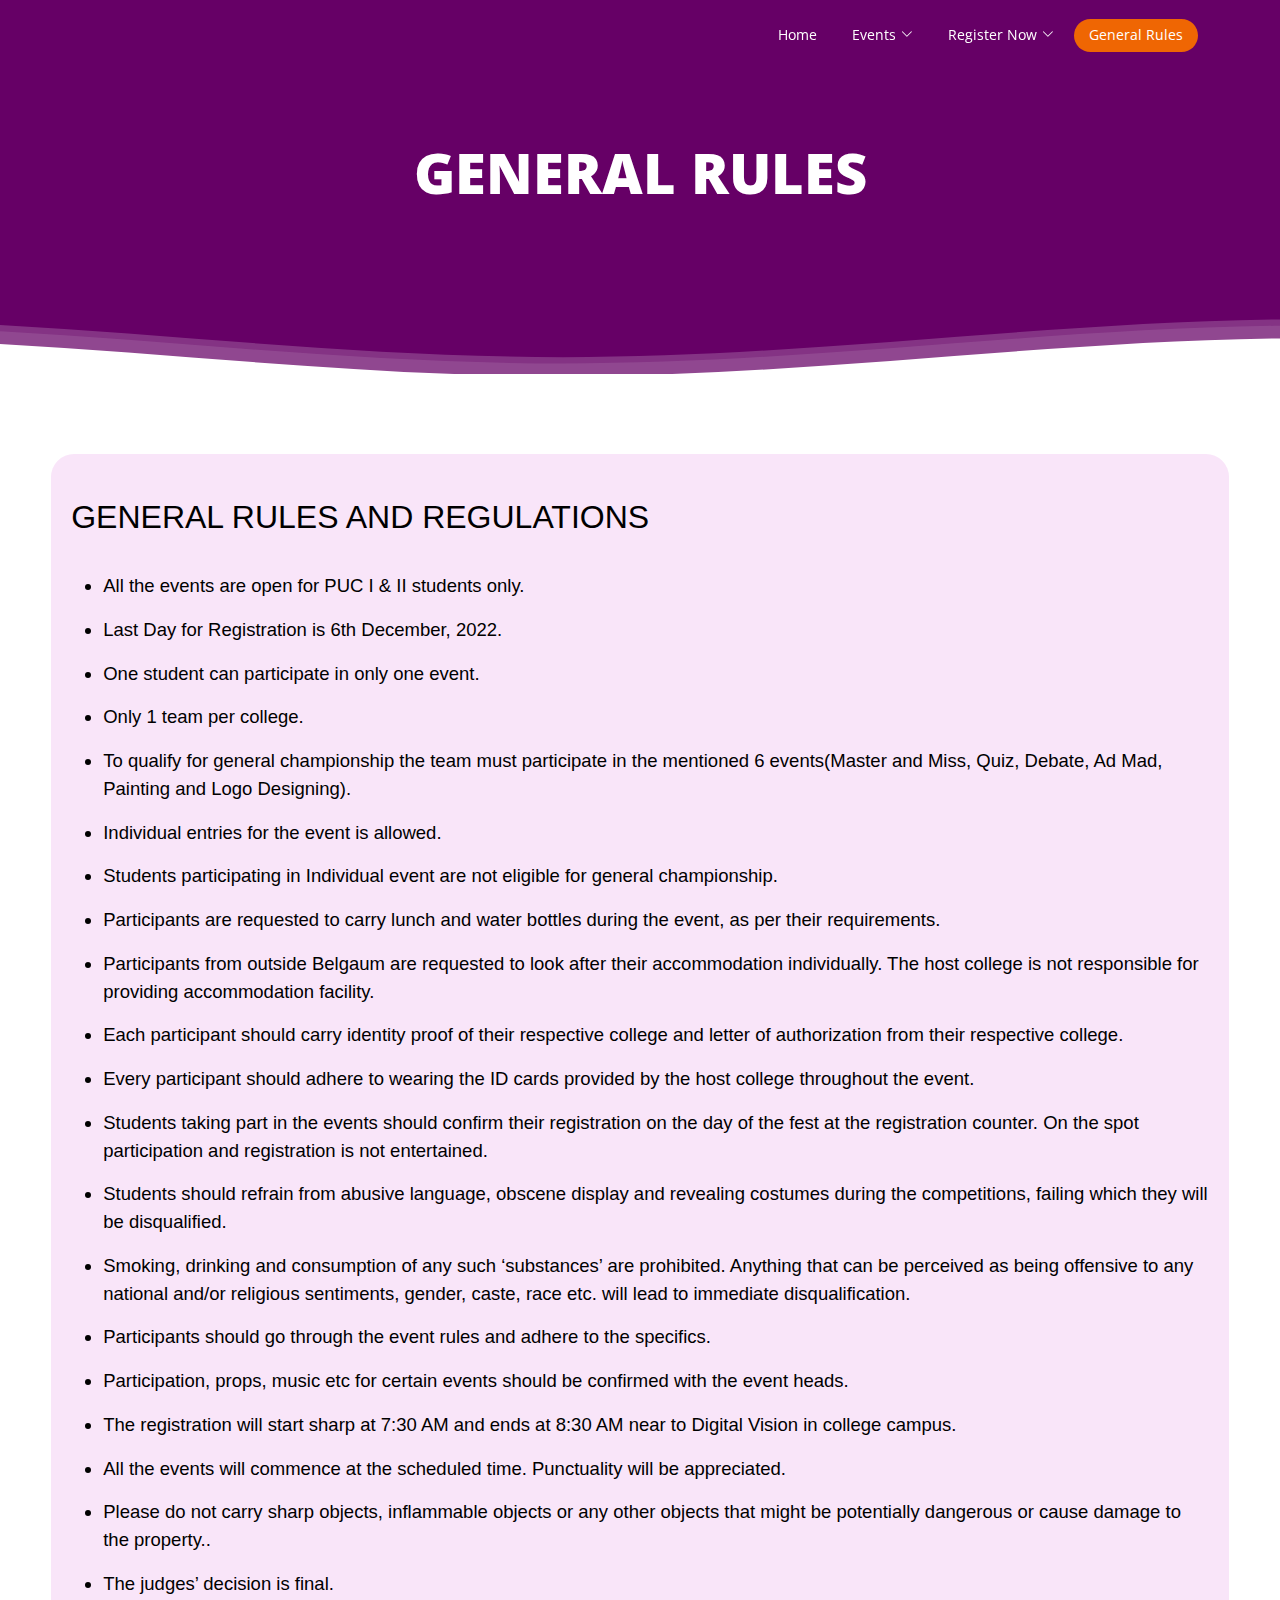
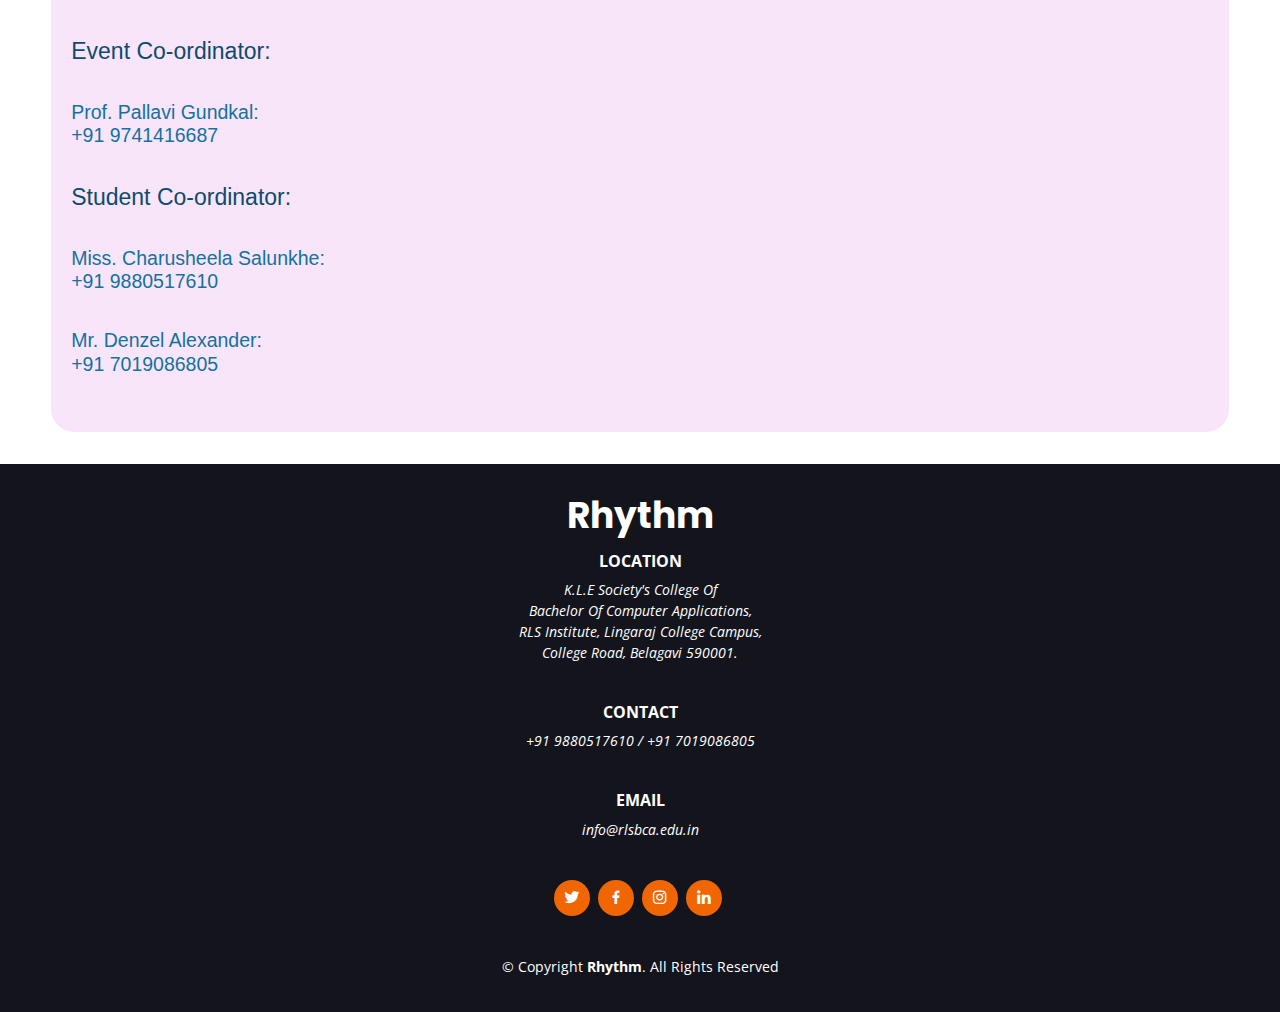
==== general_rules.html @ 954824b0 "Add files via upload" ====
<!DOCTYPE html>
<html lang="en">

<head>
  <meta charset="utf-8">
  <meta content="width=device-width, initial-scale=1.0" name="viewport">

  <title>GENERAL RULES</title>
  <meta content="" name="description">
  <meta content="" name="keywords">

  <!-- Favicons -->
  <link href="assets/img/favicon.png" rel="icon">
  <link href="assets/img/apple-touch-icon.png" rel="apple-touch-icon">

  <!-- Google Fonts -->
  <link href="https://fonts.googleapis.com/css?family=Open+Sans:300,300i,400,400i,600,600i,700,700i|Raleway:300,300i,400,400i,500,500i,600,600i,700,700i|Poppins:300,300i,400,400i,500,500i,600,600i,700,700i" rel="stylesheet">

  <!-- Vendor CSS Files -->
  <link href="assets/vendor/animate.css/animate.min.css" rel="stylesheet">
  <link href="assets/vendor/aos/aos.css" rel="stylesheet">
  <link href="assets/vendor/bootstrap/css/bootstrap.min.css" rel="stylesheet">
  <link href="assets/vendor/bootstrap-icons/bootstrap-icons.css" rel="stylesheet">
  <link href="assets/vendor/boxicons/css/boxicons.min.css" rel="stylesheet">
  <link href="assets/vendor/glightbox/css/glightbox.min.css" rel="stylesheet">
  <link href="assets/vendor/remixicon/remixicon.css" rel="stylesheet">
  <link href="assets/vendor/swiper/swiper-bundle.min.css" rel="stylesheet">

  <!-- Template Main CSS File -->

  <link rel="stylesheet" href="style123.css">

  <!-- =======================================================
  * Template Name: Selecao - v4.9.1
  * Template URL: https://bootstrapmade.com/selecao-bootstrap-template/
  * Author: BootstrapMade.com
  * License: https://bootstrapmade.com/license/
  ======================================================== -->
  <style>
   /* #hero {
      width: 100%;
      overflow: hidden;
      position: relative;
      background: linear-gradient(rgba(0, 0, 0, 0.6), rgba(0, 0, 0, 0.6)), url('photo-01.png');
      /* background-image: url(game_logo.jpg); */
    /*  background-size: cover;
      background-position: center;
      background-repeat: no-repeat;
      padding: 0;
      background-size: 100% 100%;
    }*/
    #hero {
      width: 100%;
      overflow: hidden;
      position: relative;
      /* background: linear-gradient(0deg, rgb(42, 44, 57) 0%, rgb(51, 54, 74) 100%); */
      background-color: #660066;
      padding: 0;
    }

    #hero .carousel-container {
        display: flex;
        justify-content: center;
        align-items: center;
        flex-direction: column;
        text-align: center;
        position: relative;
        height: 35vh;
        padding-top: 60px;
      }

      /* #hero {
        width: 100%;
        overflow: hidden;
        position: relative; 
        /* background: linear-gradient(0deg, rgb(42, 44, 57) 0%, rgb(51, 54, 74) 100%); */
      /*  background-color: #660066;
        padding: 0;
      }*/
  
      .info {
        /* background-color: rgba(66, 66, 68, 0.1); */
        background-color: #f9e5f9; 
        color: white;
        border-radius: 23px;
        width: 92%;
        display: flex;
        align-items: center;
        margin: 2rem  auto;
        font-size: 18.5px;
        font-family:  sans-serif,Trebuchet MS,Tahoma,Geneva,Verdana;
      }
  </style>
</head>

<body>

  <!-- ======= Header ======= -->
  <header id="header" class="fixed-top d-flex align-items-center  header-transparent ">
    <div class="container d-flex align-items-center justify-content-between">

      <div class="logo">
        <!-- Uncomment below if you prefer to use an image logo -->
        <!-- <a href="index.html"><img src="assets/img/logo.png" alt="" class="img-fluid"></a>-->
      </div>

      <nav id="navbar" class="navbar">
        <ul>
          <li><a class="nav-link scrollto" href="index.html">Home</a></li>
          <li class="dropdown"><a class="nav-link scrollto" href="#"><span>Events</span> <i class="bi bi-chevron-down"></i></a>
            <ul>
              <li><a href="master_miss.html">Elite Cathedra</a></li>
              <li><a href="quiz.html">Wizard Of Glory</a></li>
              <li><a href="debate.html">The Heat Of Winter Snow</a></li>
              <li><a href="sketching.html">Artsy Masquerade</a></li>
              <li><a href="logo_desiging.html">Hatter's Mark</a></li>
              <li><a href="admad.html">Matrix Nirvana</a></li>
              <li><a href="photography.html">Carpedium</a></li>
              <li><a href="gaming.html">Illusions Affair</a></li>
              <li><a href="treasure_hunt.html">The Quest Within</a></li>
              <li><a href="dance.html">A Rave in Paradise</a></li>
            </ul>
          </li>
          <li class="dropdown"><a href="#"><span>Register Now</span> <i class="bi bi-chevron-down"></i></a>
            <ul>
              <li><a href="https://forms.gle/JGJ21YSFfhJqgm2t7">Team Registration</a></li>
              <li><a href="https://forms.gle/n9mp7mtWD9n1YFzFA">Individual Registration</a></li>
            </ul>
          </li>
          <li><a class="nav-link scrollto active" href="general_rules.html">General Rules</a></li>
        </ul>
        <i class="bi bi-list mobile-nav-toggle"></i>
      </nav><!-- .navbar -->

    </div>
  </header><!-- End Header -->

  <!-- ======= Hero Section ======= -->
  <section id="hero" class="d-flex flex-column justify-content-end align-items-center">
    <div id="heroCarousel" data-bs-interval="5000" class="container carousel carousel-fade" data-bs-ride="carousel">
      <!-- Slide 1 -->
      <div class="carousel-item active">
      <div id="back">  
        <div class="carousel-container">
            <h2 class="animate__animated animate__fadeInDown">GENERAL RULES</span></h2>
        </div>
      </div>
      </div>
    </div>

    <svg class="hero-waves" xmlns="http://www.w3.org/2000/svg" xmlns:xlink="http://www.w3.org/1999/xlink" viewBox="0 24 150 28 " preserveAspectRatio="none">
      <defs>
        <path id="wave-path" d="M-160 44c30 0 58-18 88-18s 58 18 88 18 58-18 88-18 58 18 88 18 v44h-352z">
      </defs>
      <g class="wave1">
        <use xlink:href="#wave-path" x="50" y="3" fill="rgba(255,255,255, .1)">
      </g>
      <g class="wave2">
        <use xlink:href="#wave-path" x="50" y="0" fill="rgba(255,255,255, .2)">
      </g>
      <g class="wave3">
        <use xlink:href="#wave-path" x="50" y="9" fill="#fff">
      </g>
    </svg>

  </section><!-- End Hero -->
  <br>

  <main id="main">
    <br>
  
    <!-- ======= About Section ======= -->
    <section class = "info" data-aos="fade-down">
        <div class="mycontent">
          <div class="content">
            <h2>GENERAL RULES AND REGULATIONS</h2><br>
            <ul>
              <li><p>All the events are open for PUC I & II students only.</p></li>
              <li><p>Last Day for Registration is 6th December, 2022.</p></li>
              <li><p>One student can participate in only one event.</p></li>
              <li><p>Only 1 team per college.</p></li> 
              <li><p>To qualify for general championship the team must participate in the mentioned 6 events(Master and Miss, Quiz, Debate, Ad Mad, Painting and Logo Designing).</p></li>
              <li><p>Individual entries for the event is allowed.</p></li>
              <li><p>Students participating in Individual event are not eligible for general championship.</p></li>
              <!-- <li><p>Criteria for over-all championship includes participation in all events.</p></li> -->
              <li><p>Participants are requested to carry lunch and water bottles during the event, as per their requirements.</p></li>
              <li><p>Participants from outside Belgaum are requested to look after their accommodation individually. The host college is not responsible for providing accommodation facility.</p></li> 
              <li><p>Each participant should carry identity proof of their respective college and letter of authorization from their respective college.</p></li>
              <li><p>Every participant should adhere to wearing the ID cards provided by the host college throughout the event.</p></li>
              <li><p>Students taking part in the events should confirm their registration on the day of the fest at the registration counter. On the spot participation and registration is not entertained.</p></li> 
              <li><p>Students should refrain from abusive language, obscene display and revealing costumes during the competitions, failing which they will be disqualified.</p></li>
              <li><p>Smoking, drinking and consumption of any such ‘substances’ are prohibited. Anything that can be perceived as being offensive to any national and/or religious sentiments, gender, caste, race etc. will lead to immediate disqualification.</p></li>
              <li><p>Participants should go through the event rules and adhere to the specifics.</p></li>
              <li><p>Participation, props, music etc for certain events should be confirmed with the event heads.</p></li>
              <li><p>The registration will start sharp at 7:30 AM and ends at 8:30 AM near to Digital Vision in college campus.</p></li>
              <li><p>All the events will commence at the scheduled time. Punctuality will be appreciated.</p></li> 
              <li><p>Please do not carry sharp objects, inflammable objects or any other objects that might be potentially dangerous or cause damage to the property..</p></li>
              <li><p>The judges’ decision is final.</p></li>
            </ul>
          </div>

          <div class="col-md-6 form-group mt-3 mt-md-0">
            <h3 style="color:rgb(12, 76, 110);font-size:23px">Event Co-ordinator:</h3><br>
            <h5 style="color:rgb(18, 114, 161);font-size:19.5px">Prof. Pallavi Gundkal: <br>+91 9741416687</h5><br>
          </div>
          <div class="col-md-6 form-group mt-3 mt-md-0">
            <h3 style="color:rgb(12, 76, 110);font-size:23px">Student Co-ordinator:</h3><br>
            <h5 style="color:rgb(18, 114, 161);font-size:19.5px">Miss. Charusheela Salunkhe: <br>+91 9880517610</h5><br>
            <h5 style="color:rgb(18, 114, 161);font-size:19.5px">Mr. Denzel Alexander: <br>+91 7019086805</h5><br>
          </div>
        </div>     
      </section>

  </main><!-- End #main -->

  <!-- ======= Footer ======= -->
  <footer id="footer">
    <div class="container">
      <h3>Rhythm</h3>
      <h6><b>LOCATION</b></h6>
      <p><a style="color: white" href="https://maps.app.goo.gl/qVvfe44mmd99iU48A">K.L.E Society's College Of <br>Bachelor Of Computer Applications,<br> RLS Institute, Lingaraj College Campus,<br> College Road, Belagavi 590001.</a></p>
      <h6><b>CONTACT</b></h6>
      <p><a style="color: white" href="tel:9880517610">+91 9880517610</a> / <a style="color: white"href="tel:7019086805">+91 7019086805</a></p>
      <h6><b>EMAIL</b></h6>
      <p><a style="color: white" href="mailto: info@rlsbca.edu.in">info@rlsbca.edu.in</a></p>
      
      <div class="social-links">
        <a href="https://twitter.com/rlsbca?ref_src=twsrc%5Egoogle%7Ctwcamp%5Eserp%7Ctwgr%5Eauthor" class="twitter"><i class="bx bxl-twitter"></i></a>
        <a href="https://m.facebook.com/100017462011636/" class="facebook"><i class="bx bxl-facebook"></i></a>
        <a href="https://www.instagram.com/rlsibca/" class="instagram"><i class="bx bxl-instagram"></i></a>
        <a href="https://www.linkedin.com/in/kle-s-rls-bca-81aa4a1b0" class="linkedin"><i class="bx bxl-linkedin"></i></a>
      </div>
      <div class="copyright">
        &copy; Copyright <strong><span>Rhythm</span></strong>. All Rights Reserved
      </div>
    </div>
  </footer><!-- End Footer -->

  <a href="#" class="back-to-top d-flex align-items-center justify-content-center"><i class="bi bi-arrow-up-short"></i></a>

  <!-- Vendor JS Files -->
  <script src="assets/vendor/aos/aos.js"></script>
  <script src="assets/vendor/bootstrap/js/bootstrap.bundle.min.js"></script>
  <script src="assets/vendor/glightbox/js/glightbox.min.js"></script>
  <script src="assets/vendor/isotope-layout/isotope.pkgd.min.js"></script>
  <script src="assets/vendor/swiper/swiper-bundle.min.js"></script>
  <script src="assets/vendor/php-email-form/validate.js"></script>

  <!-- Template Main JS File -->
  <script src="assets/js/main.js"></script>

</body>

</html>
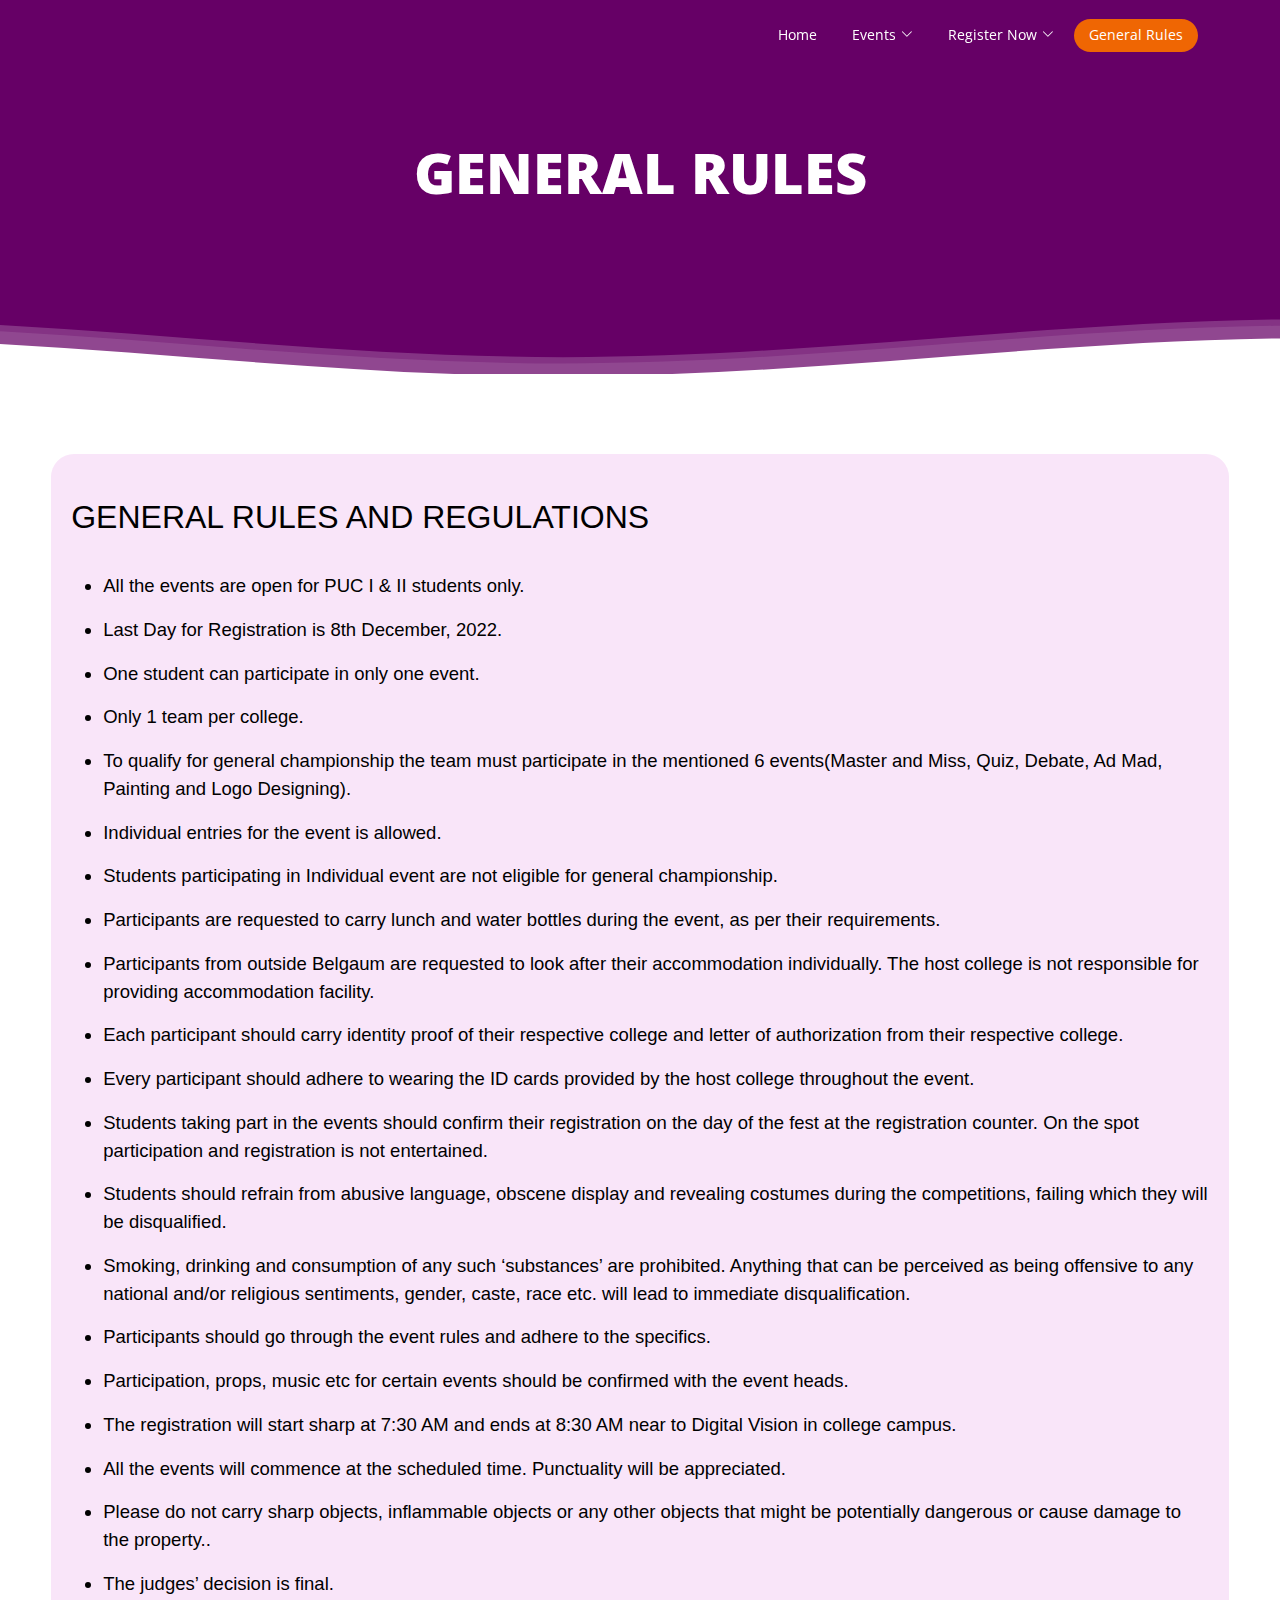
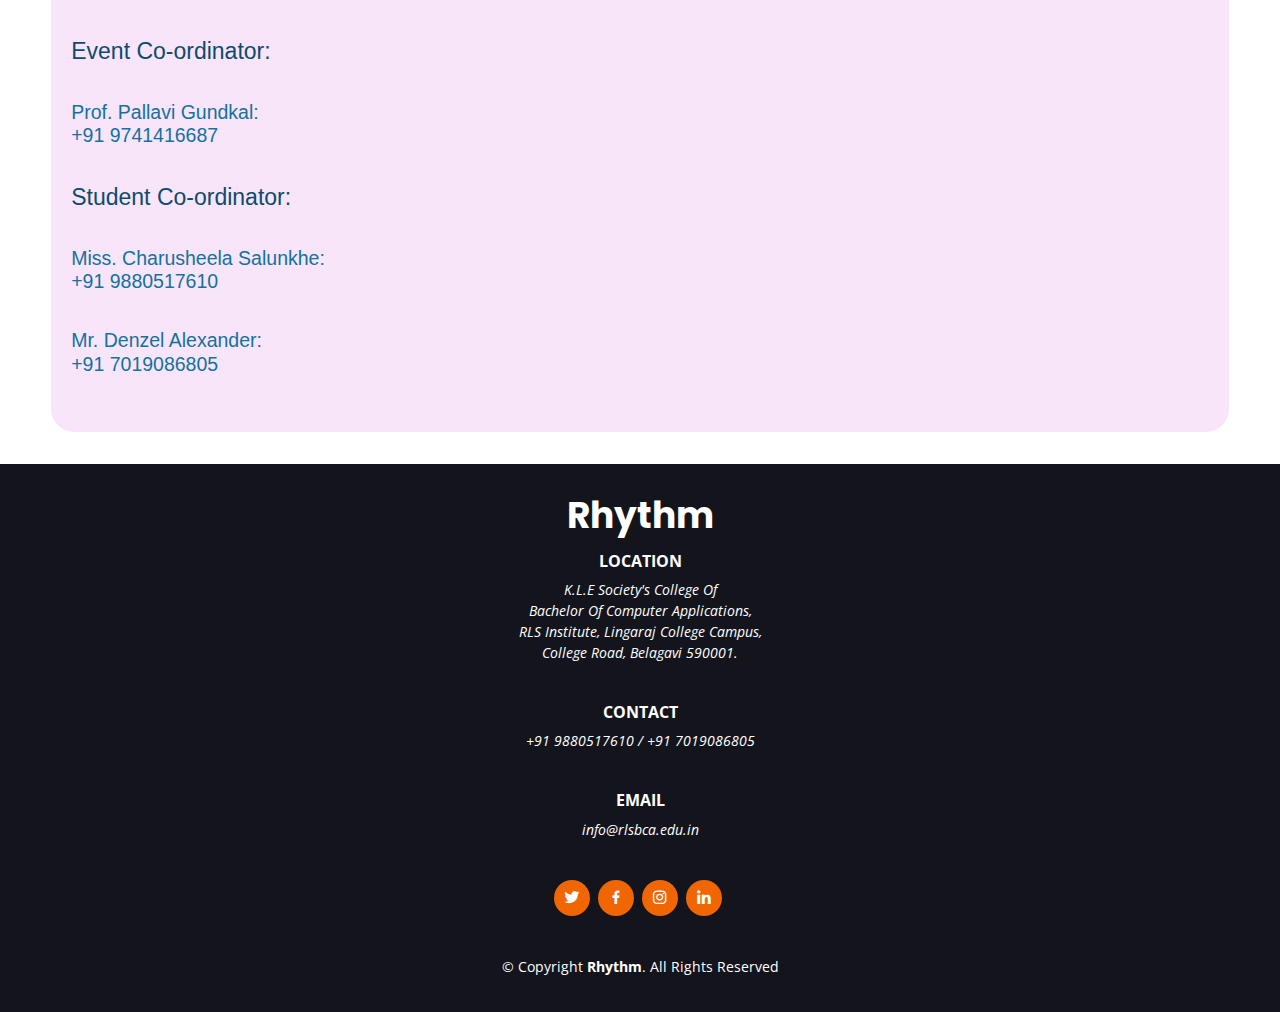
==== commit c31f3aad: "Update general_rules.html" ====
--- a/general_rules.html
+++ b/general_rules.html
@@ -176,7 +176,7 @@
             <h2>GENERAL RULES AND REGULATIONS</h2><br>
             <ul>
               <li><p>All the events are open for PUC I & II students only.</p></li>
-              <li><p>Last Day for Registration is 6th December, 2022.</p></li>
+              <li><p>Last Day for Registration is 8th December, 2022.</p></li>
               <li><p>One student can participate in only one event.</p></li>
               <li><p>Only 1 team per college.</p></li> 
               <li><p>To qualify for general championship the team must participate in the mentioned 6 events(Master and Miss, Quiz, Debate, Ad Mad, Painting and Logo Designing).</p></li>
@@ -251,4 +251,4 @@
 
 </body>
 
-</html>+</html>
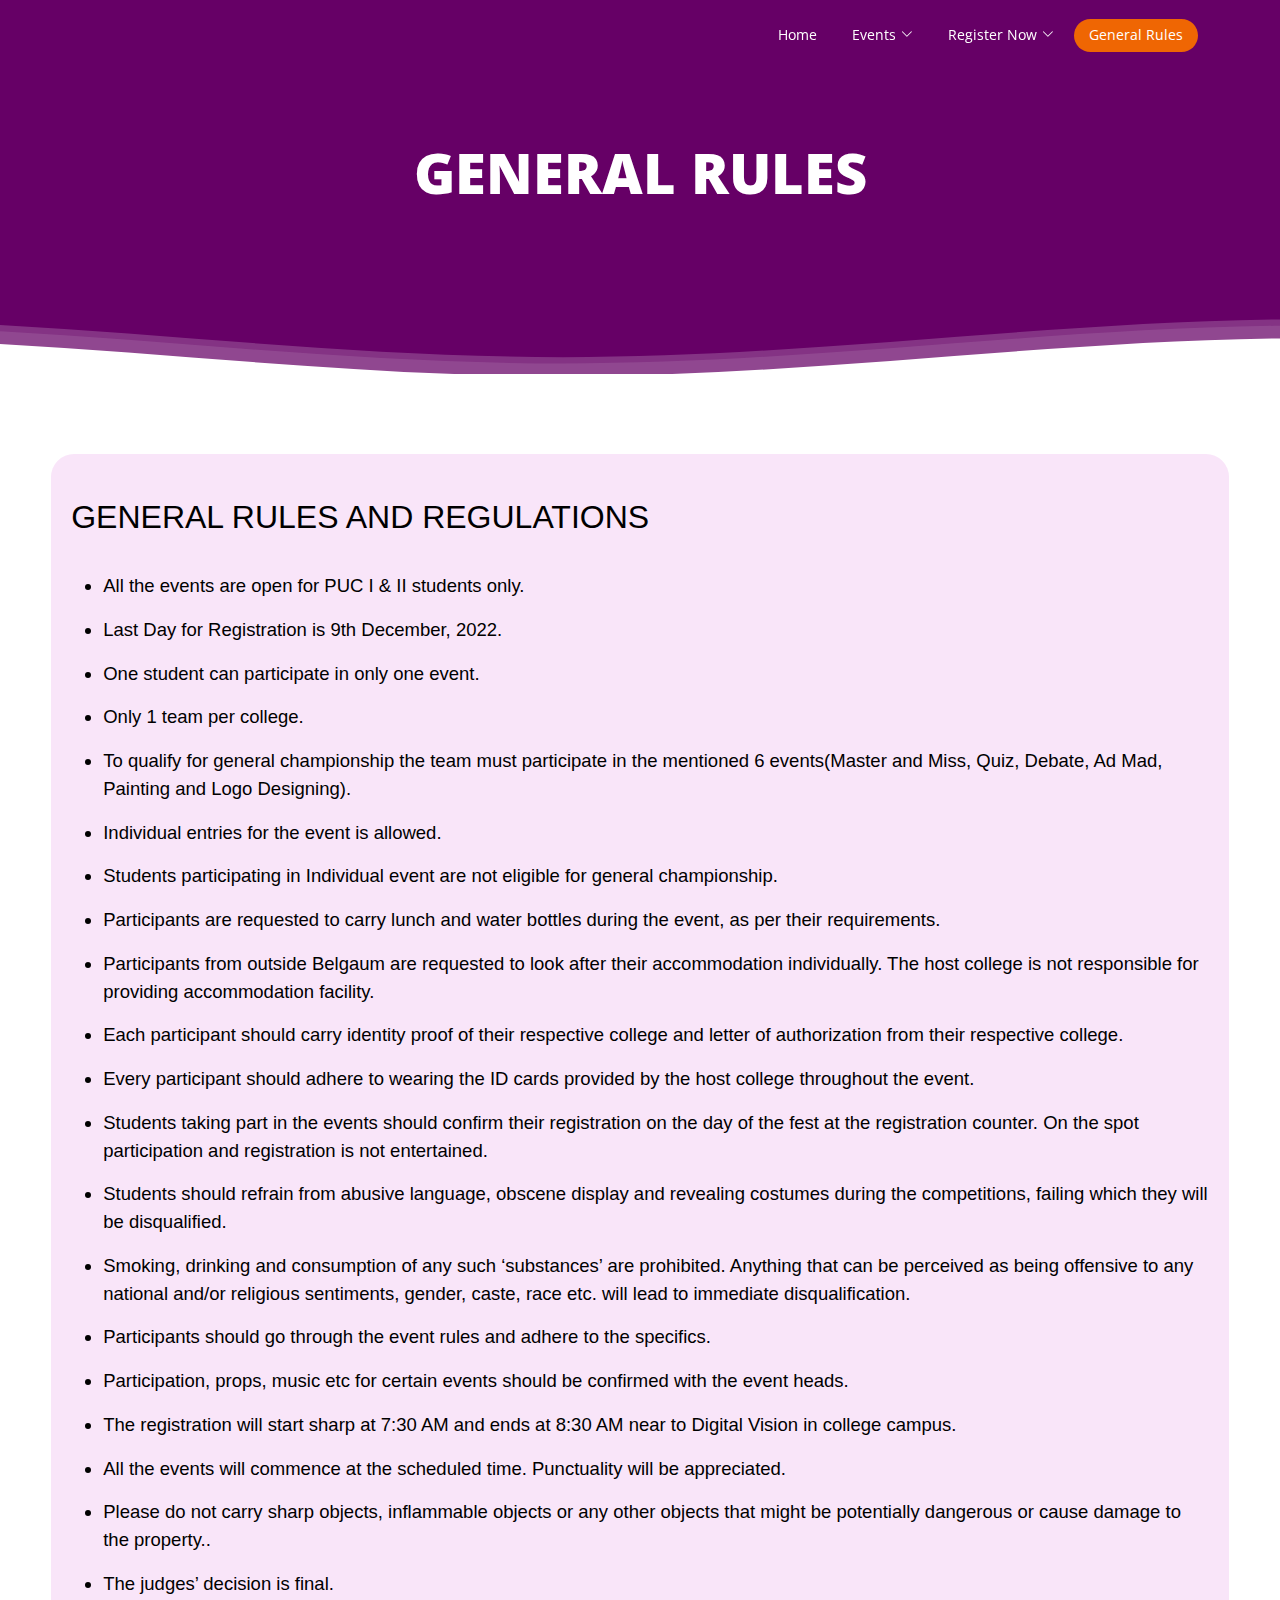
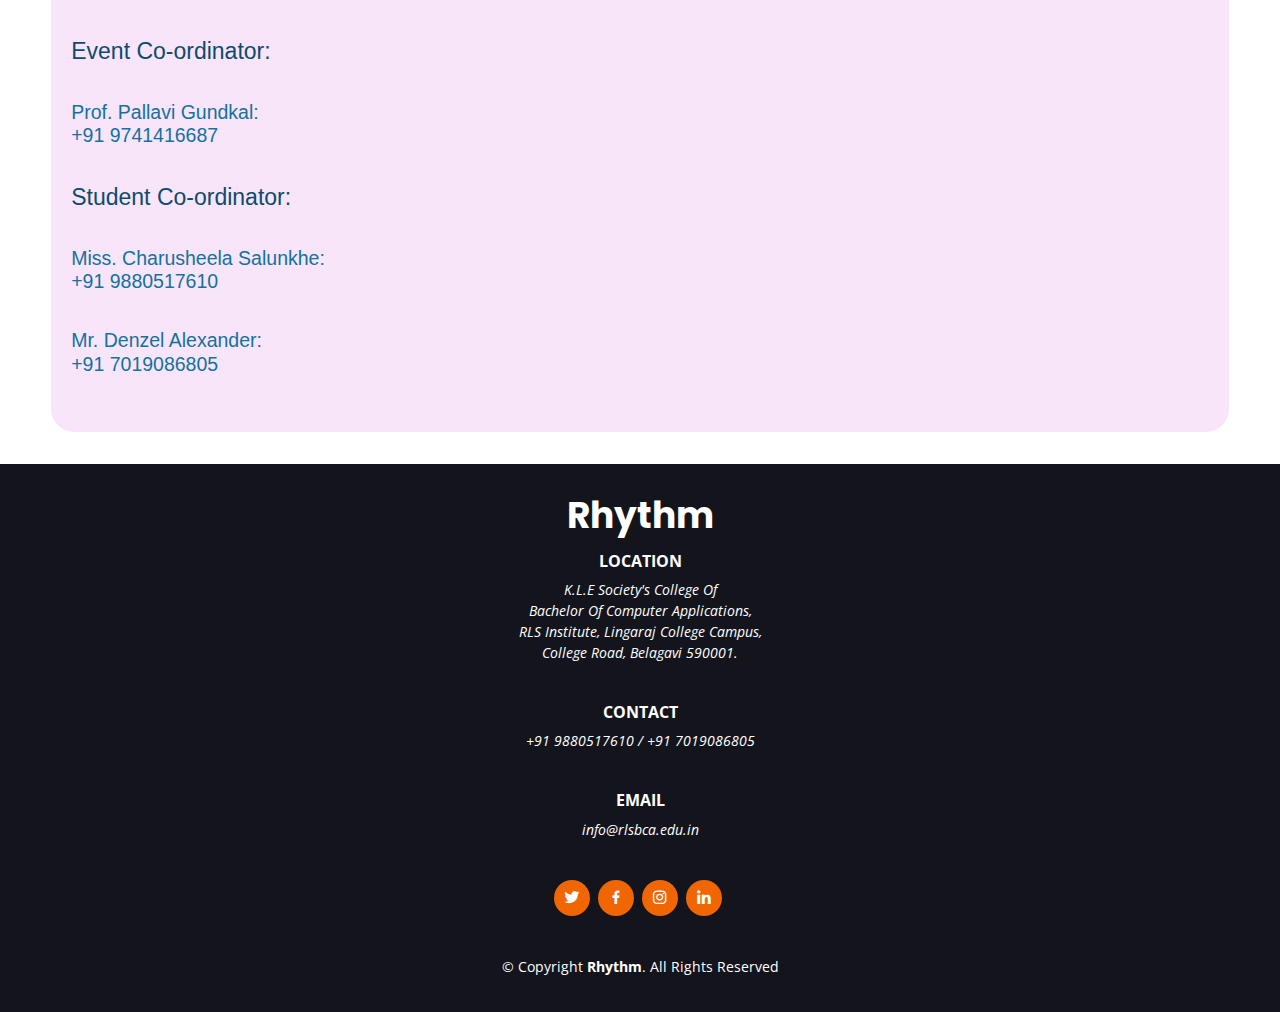
==== commit 2efd94c4: "Update general_rules.html" ====
--- a/general_rules.html
+++ b/general_rules.html
@@ -176,7 +176,7 @@
             <h2>GENERAL RULES AND REGULATIONS</h2><br>
             <ul>
               <li><p>All the events are open for PUC I & II students only.</p></li>
-              <li><p>Last Day for Registration is 8th December, 2022.</p></li>
+              <li><p>Last Day for Registration is 9th December, 2022.</p></li>
               <li><p>One student can participate in only one event.</p></li>
               <li><p>Only 1 team per college.</p></li> 
               <li><p>To qualify for general championship the team must participate in the mentioned 6 events(Master and Miss, Quiz, Debate, Ad Mad, Painting and Logo Designing).</p></li>
